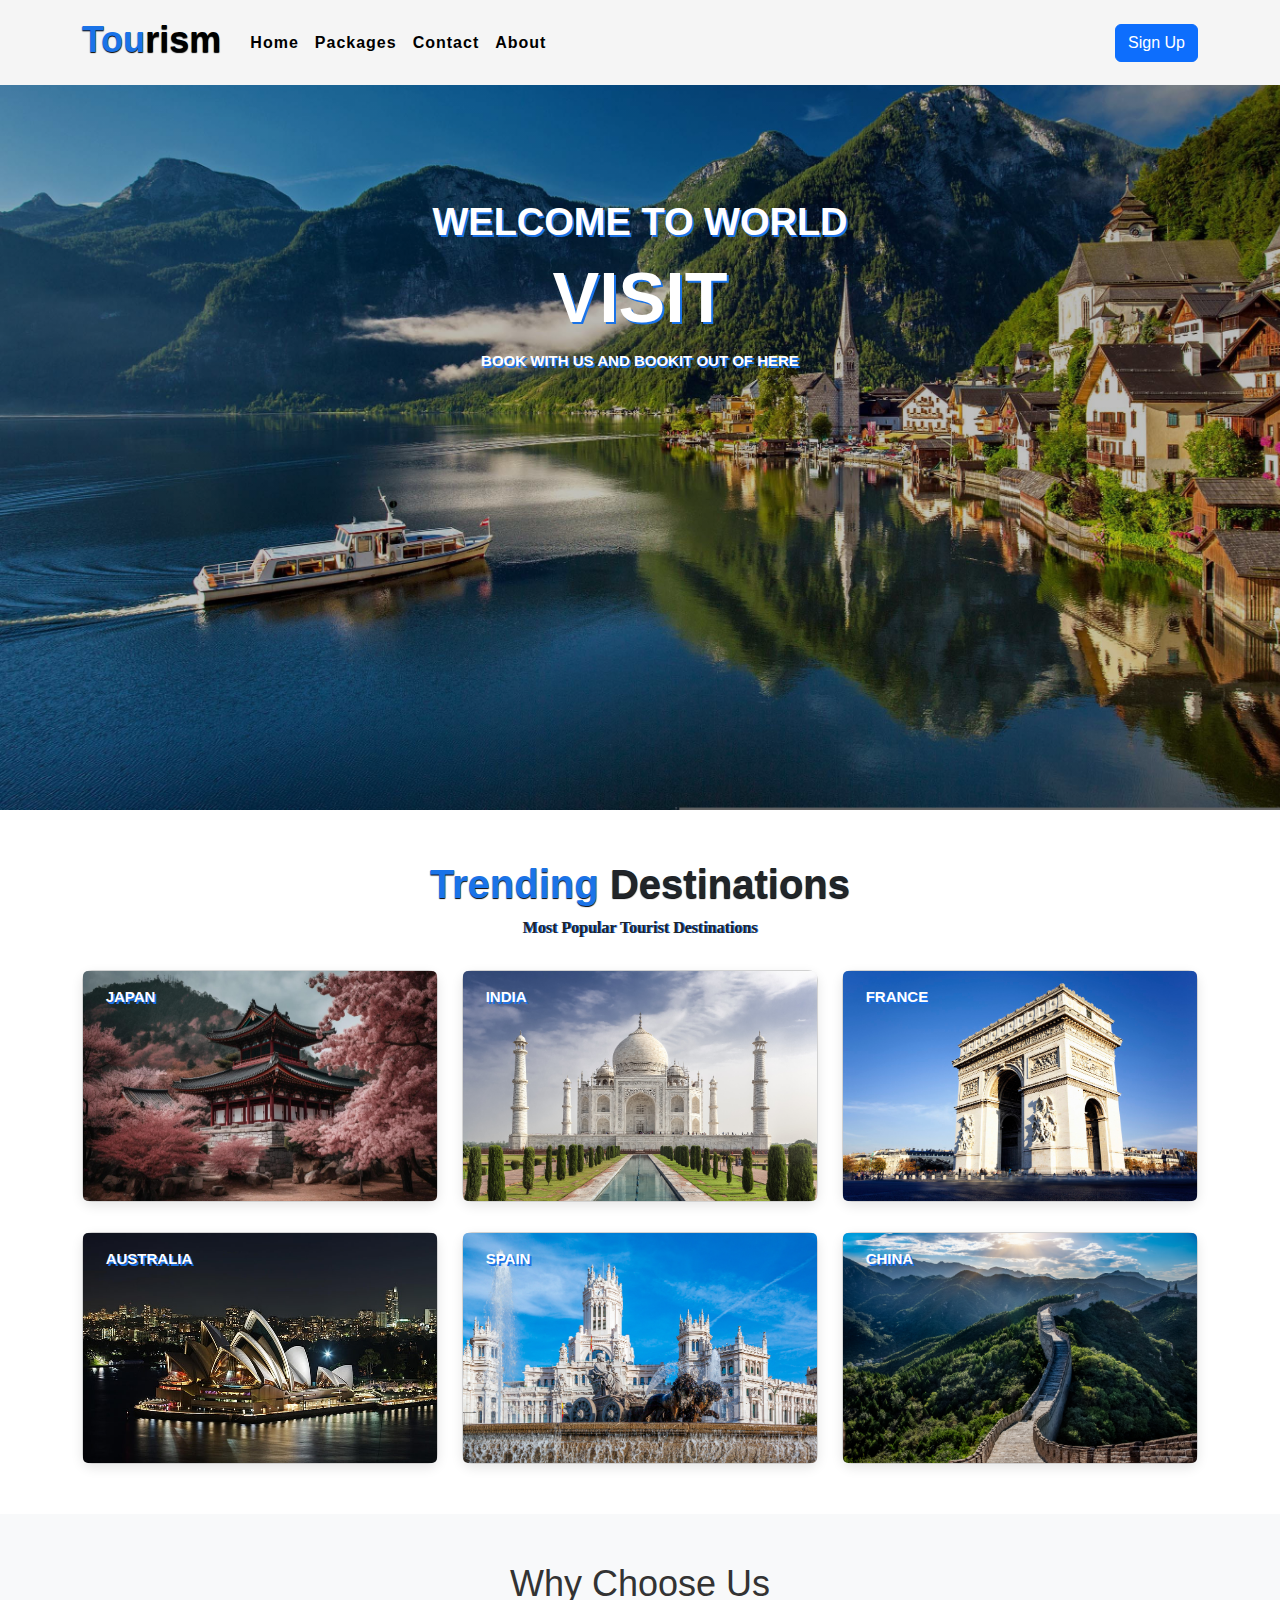
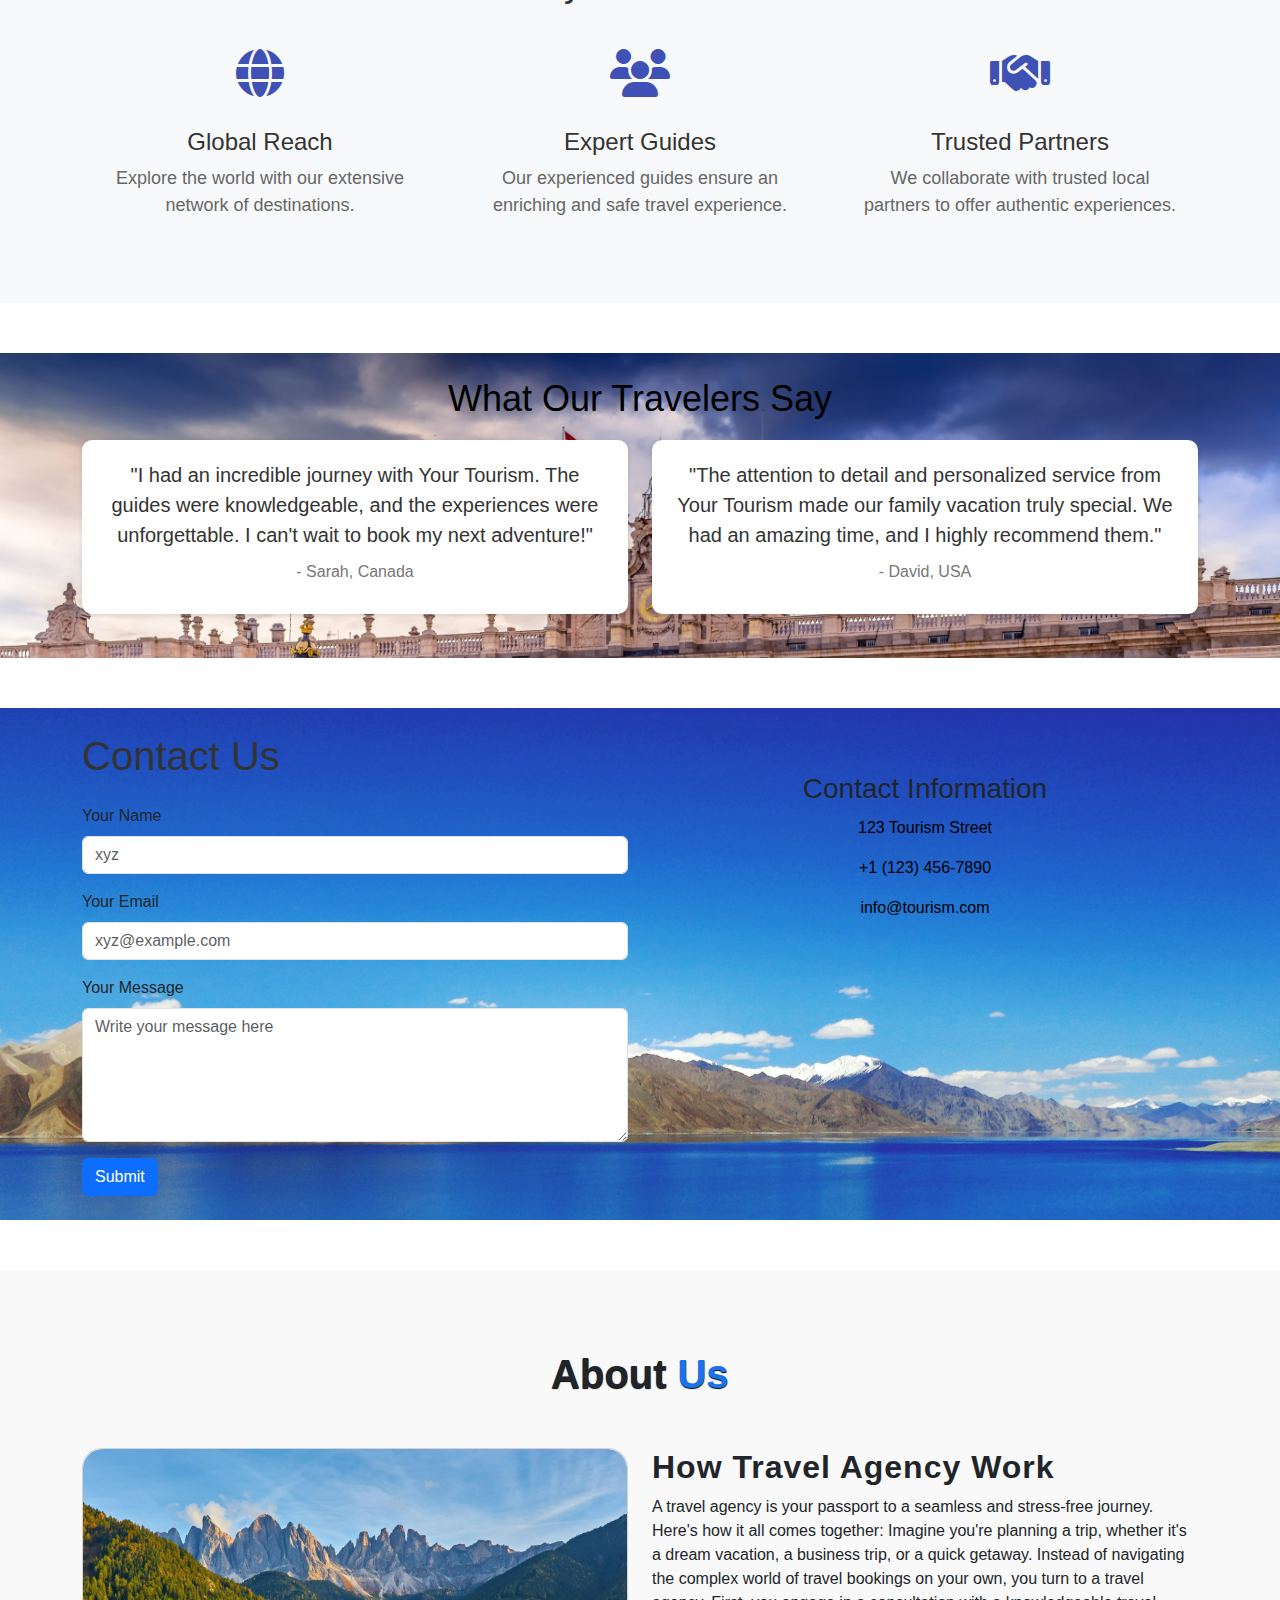
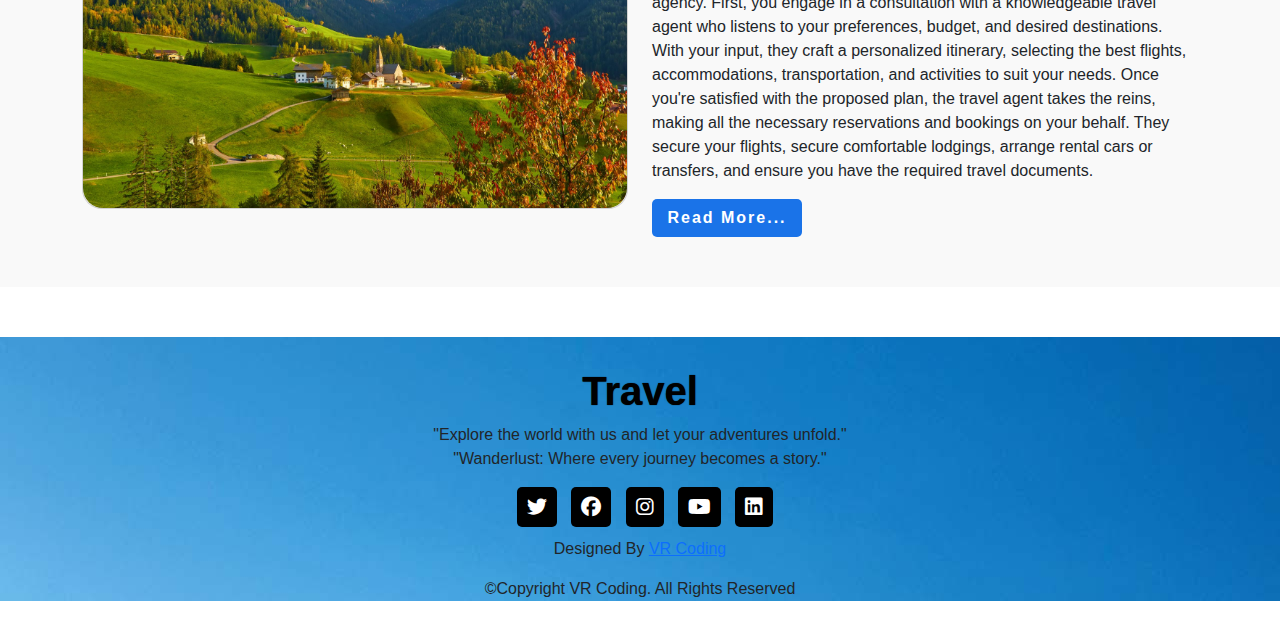
==== index.html @ 8f85020f "first commit" ====
<!DOCTYPE html>
<html lang="en">
<head>

    <meta charset="UTF-8">
    <meta name="viewport" content="width=device-width, initial-scale=1.0">
    <title>Tourism</title>
    <link rel="stylesheet" href="style.css">

    <!-- bootstrap link -->
    <link rel="stylesheet" href="./css/bootstrap.min.css">
    <!-- bootstrap link -->

    <!-- font awesome cdn -->
    <link rel="stylesheet" href="https://cdnjs.cloudflare.com/ajax/libs/font-awesome/6.2.1/css/all.min.css">
    <link rel="stylesheet" href="https://cdnjs.cloudflare.com/ajax/libs/animate.css/4.1.1/animate.min.css" />
    <!-- font awesome cdn -->

   
</head>
<body>

        <!-- navbar start -->
        <nav class="navbar navbar-expand-lg fixed-top" id="navbar">
        <div class="container">
        <a class="navbar-brand" href="index.html" id="logo"><span>Tou</span>rism</a>
        <button class="navbar-toggler" type="button" data-bs-toggle="collapse" data-bs-target="#mynavbar">
        <span><i class="fa-solid fa-bars"></i></span>
        </button>
        <div class="collapse navbar-collapse">
        <ul class="navbar-nav me-auto">
        <li class="nav-item">
        <a class="nav-link active" href="index.html">Home</a>
        </li>
        <li class="nav-item">
        <a class="nav-link" href="packages.html">Packages</a>
        </li>
        <li class="nav-item">
        <a class="nav-link" href="contact.html">Contact</a>
        </li>
        <li class="nav-item">
        <a class="nav-link" href="about.html">About</a>
        </li>
        </ul>
        <button type="button" class="btn btn-primary" data-bs-toggle="modal" data-bs-target="#signupModal">
        Sign Up
        </button>
        <div class="modal fade" id="signupModal" tabindex="-1" aria-labelledby="signupModalLabel" aria-hidden="true">
        <div class="modal-dialog">
        <div class="modal-content">
        <div class="modal-header">
        <h5 class="modal-title" id="signupModalLabel">Sign Up</h5>
        <button type="button" class="btn-close" data-bs-dismiss="modal" aria-label="Close"></button>
        </div>
        <div class="modal-body">
        <form>
        <div class="mb-3">
        <label for="username" class="form-label">Username</label>
        <input type="text" class="form-control" id="username" placeholder="Enter your username" required>
        </div>
        <div class="mb-3">
        <label for="email" class="form-label">Email</label>
        <input type="email" class="form-control" id="email" placeholder="Enter your email" required>
        </div>
        <div class="mb-3">
        <label for="password" class="form-label">Password</label>
        <input type="password" class="form-control" id="password" placeholder="Enter your password" required>
        </div>
        <button type="submit" class="btn btn-primary">Sign Up</button>
        </form>
        </div>
        </div>
        </div>
        </div>
        </div>
        </div>
        </nav>
        <!-- navbar end -->


        <!-- home section start -->
        <div class="home">
        <div class="content">
        <h5>WELCOME TO WORLD</h5>
        <h1>VISIT</h1>
        <p>BOOK WITH US AND BOOKIT OUT OF HERE</p>
        </div>
        </div>
        <!-- home section end -->
    
    
        <!-- section destinations start -->
        <section class="gallary">
        <div class="container">
        <div class="main-txt">
        <h1><span>Trending</span> Destinations</h1>
        <p>Most Popular Tourist Destinations</p>
        </div>
        <div class="row" style="margin-top: 30px;">
        <div class="col-md-4 py-3 py-md-0">
        <div class="card" id="card-one">
        <a href="japan.html"><img src="tourism/index3.jpg" alt="card" height="230px"></a>   
        <div class="banner-text">
        <h4>Japan</h4>
        </div>   
        </div>
        </div>
        <div class="col-md-4 py-3 py-md-0">
        <div class="card" id="card-two">
        <a href="india.html"><img src="tourism/index4.jpg" alt="card" height="230px"></a>  
        <div class="banner-text">
        <h4>India</h4>
        </div>   
        </div>
        </div>
        <div class="col-md-4 py-3 py-md-0">
        <div class="card" id="card-three">
        <a href="france.html"><img src="tourism/index5.jpg" alt="card" height="230px"></a>
        <div class="banner-text">
        <h4>France</h4>
        </div>    
        </div>
        </div>
        </div>
        <div class="row" style="margin-top: 30px;">
        <div class="col-md-4 py-3 py-md-0">
        <div class="card" id="card-four">
        <a href="australia.html"><img src="tourism/index6.jpg" alt="card" height="230px"></a>  
        <div class="banner-text">
        <h4>Australia</h4>
        </div>    
        </div>
        </div>
        <div class="col-md-4 py-3 py-md-0">
        <div class="card" id="card-five">
        <a href="spain.html"><img src="tourism/index7.jpg" alt="card" height="230px"></a> 
        <div class="banner-text">
        <h4>Spain</h4>
        </div>    
        </div>
        </div>
        <div class="col-md-4 py-3 py-md-0">
        <div class="card" id="card-six">
        <a href="china.html"><img src="tourism/index8.jpg" alt="card" height="230px"></a>
        <div class="banner-text">
        <h4>China</h4>
        </div>      
        </div>
        </div>
        </div>
        </div>
        </section>
        <!-- section destinations end -->


        <!-- section choose us start-->
        <section id="choose-us" class="bg-light py-5">
        <div class="container">
        <h2 class="text-center display-4 mb-4">Why Choose Us</h2>
        <div class="row">
        <div class="col-md-4">
        <div class="feature">
        <i class="fas fa-globe fa-4x mb-3"></i>
        <h3>Global Reach</h3>
        <p>Explore the world with our extensive network of destinations.</p>
        </div>
        </div>
        <div class="col-md-4">
        <div class="feature">
        <i class="fas fa-users fa-4x mb-3"></i>
        <h3>Expert Guides</h3>
        <p>Our experienced guides ensure an enriching and safe travel experience.</p>
        </div>
        </div>
        <div class="col-md-4">
        <div class="feature">
        <i class="fas fa-handshake fa-4x mb-3"></i>
        <h3>Trusted Partners</h3>
        <p>We collaborate with trusted local partners to offer authentic experiences.</p>
        </div>
        </div>
        </div>
        </div>
        </section>
        <!-- section choose us end-->

        <!-- section travelers start -->
        <section id="travelers" class="bg-light py-4">
        <div class="container">
        <h2 class="text-center display-6">What Our Travelers Say</h2>
        <div class="row">
        <div class="col-md-6">
        <div class="travelers">
        <p>"I had an incredible journey with Your Tourism. The guides were knowledgeable, and the experiences were unforgettable. I can't wait to book my next adventure!"</p>
        <p class="author">- Sarah, Canada</p>
        </div>
        </div>
        <div class="col-md-6">
        <div class="travelers">
        <p>"The attention to detail and personalized service from Your Tourism made our family vacation truly special. We had an amazing time, and I highly recommend them."</p>
        <p class="author">- David, USA</p>
        </div>
        </div>
        </div>
        </div>
        </section>
        <!-- section travelers end -->

        <!-- section contact us start -->
        <section id="contact" class="py-4">
        <div class="container">
        <div class="row">
        <div class="col-lg-6">
        <h2 class="display-4 mb-4">Contact Us</h2>
        <form>
        <div class="mb-3">
        <label for="name" class="form-label">Your Name</label>
        <input type="text" class="form-control" id="name" placeholder="xyz">
        </div>
        <div class="mb-3">
        <label for="email" class="form-label">Your Email</label>
        <input type="email" class="form-control" id="email" placeholder="xyz@example.com">
        </div>
        <div class="mb-3">
        <label for="message" class="form-label">Your Message</label>
        <textarea class="form-control" id="message" rows="5" placeholder="Write your message here"></textarea>
        </div>
        <button type="submit" class="btn btn-primary">Submit</button>
        </form>
        </div>
        <div class="col-lg-6">
        <div class="contact-info">
        <h3>Contact Information</h3>
        <address>
        <p><i class="bi bi-geo-alt-fill"></i>123 Tourism Street</p>
        <p><i class="bi bi-telephone-fill"></i>+1 (123) 456-7890</p>
        <p><i class="bi bi-envelope-fill"></i>info@tourism.com</p>
        </address>
        </div>
        </div>
        </div>
        </div>
        </section>
        <!-- section contact us start -->
    
        <!-- about start -->
        <section class="about">
        <div class="container">
        <div class="main-txt">
        <h1>About <span>Us</span></h1>
        </div>
        <div class="row" style="margin-top: 50px;">
        <div class="col-md-6 py-3 py-md-0">
        <div class="card">
        <img src="tourism/index15.jpg" alt="">
        </div>
        </div>
        <div class="col-md-6 py-3 py-md-0">
        <h2>How Travel Agency Work</h2>
        <p>A travel agency is your passport to a seamless and stress-free journey. Here's how it all comes together:
           Imagine you're planning a trip, whether it's a dream vacation, a business trip, or a quick getaway. Instead of navigating the complex world of travel bookings on your own, you turn to a travel agency.
           First, you engage in a consultation with a knowledgeable travel agent who listens to your preferences, budget, and desired destinations. With your input, they craft a personalized itinerary, selecting the best flights, accommodations, transportation, and activities to suit your needs.
           Once you're satisfied with the proposed plan, the travel agent takes the reins, making all the necessary reservations and bookings on your behalf. They secure your flights, secure comfortable lodgings, arrange rental cars or transfers, and ensure you have the required travel documents.</p>
        <a href="about.html"><button id="about-btn">Read More...</button></a>
        </div>
        </div>
        </div>
        </section>
        <!-- about end -->

        <!-- footert start -->
        <footer id="footer">
        <h1>Travel</h1>
        <p>"Explore the world with us and let your adventures unfold."<br>
           "Wanderlust: Where every journey becomes a story."</p>
        <div class="social-links">
        <a href="https://twitter.com/i/flow/login"><i class="fa-brands fa-twitter"></i></a>
        <a href="https://www.facebook.com/"><i class="fa-brands fa-facebook"></i></a>
        <a href="https://www.instagram.com/"><i class="fa-brands fa-instagram"></i></a>
        <a href="https://www.youtube.com/"><i class="fa-brands fa-youtube"></i></a>
        <a href="https://in.linkedin.com/"><i class="fa-brands fa-linkedin"></i></a>
        </div>
        <div class="credit">
        <p>Designed By <a href="#">VR Coding</a></p>
        </div>
        <div class="copyright">
        <p>&copy;Copyright VR Coding. All Rights Reserved</p>
        </div>
        </footer>
        <!-- footer end -->

    <!-- script start -->
    <script src="./js/bootstrap.bundle.min.js"></script>

    <script src="jquery.js"></script>

    <script type="text/javascript">
    $(document).ready(function () 
    {
    $(window).scroll(function () {
    var positiontop = $(document).scrollTop();
    console.log(positiontop);
    if ((positiontop > 190) && (positiontop < 213)) {
    $('#card-one').addClass('animate__animated animate__bounceInLeft');
    $('#card-two').addClass('animate__animated animate__flipInX');
    $('#card-three').addClass('animate__animated animate__bounceInRight');
    $('#card-four').addClass('animate__animated animate__bounceInLeft');
    $('#card-five').addClass('animate__animated animate__flipInX');
    $('#card-six').addClass('animate__animated animate__bounceInRight');
    }
    });
    })
    </script>
    
    <script type="text/javascript">
    $(window).on("scroll", function () {
    if ($(window).scrollTop() > 1500) {
    $(".navbar").addClass("active");
    }
    else {
    $(".navbar").removeClass("active");
    }
    });
    </script>
    <!-- script end -->

</body>
</html>
---- style.css ----
*{
    margin: 0;
    padding: 0;
    box-sizing: border-box;
    text-decoration: none;
    list-style: none;
    scroll-behavior: smooth;
    font-family: 'Lato', sans-serif;
}

/* navbar start */
#navbar{
    background: whitesmoke;
}
#navbar.active {
    background-color: lightgrey;
}
#logo{
    font-size: 36px;
    font-weight: 550;
    color: black;
    text-shadow: 0px 1px 1px black;
    margin-bottom: 5px;
}
#logo span{
    color: #1a73e8;
}
.navbar-toggler span{
    color: #1a73e8;
}
.navbar-nav{
    margin-left: 5px;
}
.nav-item .nav-link{
    font-size: 16px;
    font-weight: 550;
    color: black;
    letter-spacing: 1px;
    border-radius: 3px;
    transition: 0.5s ease;
}
.nav-item .nav-link:hover{
    background: #1a73e8;
    color: white;
}
#navbar form button{
    background: #1a73e8;
    color: white;
    border: none;
}
/* navbar end */

/* home section start */
.home{
    width: 100%;
    height: 90vh;
    background-image: linear-gradient(rgba(0,0,0,0.3),rgba(0,0,0,0.2)), url(tourism/index1.jpg);
    background-repeat: no-repeat;
    background-size: cover;
}
.home .content{
    text-align: center;
    padding-top: 200px;
}
.home .content h5{
    color: white;
    font-size: 38px;
    font-weight: 550;
    text-shadow: 2px 2px #1a73e8;
}
.home .content h1{
    color: white;
    font-size: 70px;
    font-weight: 550;
    text-shadow: 2px 2px #1a73e8;
    margin-top: 10px;
}
.home .content p{
    color: white;
    font-size: 15px;
    font-weight: 600;
    text-shadow: 2px 2px #1a73e8;
    margin-top: 35px;
    margin-top: 10px;
}

@media (max-width: 850px){
    .home{
        background-position: 50%;
    }
}
@media (max-width: 450px){
    .home .content h5{
        font-size: 25px;
    }
    .home .content h1{
        font-size: 38px;
    }
    .home .content p{
        font-size: 13px;
    }
}
/*  home section end */

/* section destinations start */
.main-txt h1{
    text-align: center;
    margin-top: 30px;
    text-shadow: 0px 1px 1px black;
    font-weight: 600;
}
.main-txt h1 span{
    color: #1a73e8;
}
.main-txt p{
    text-align: center;
    font-weight: 900;
    font-family:'Times New Roman', Times, serif;
    text-shadow: 1px 0px #1a73e8;
}
.gallary{
    margin-top: 50px;
}
.gallary .card{
    position: relative;
    border-radius: 10px;
    box-shadow: rgba(0,0,0,0.1) 0px 4px 12px;
    cursor: pointer;
}
.gallary .card img{
    width: 100%;
    border-radius: 5px;
    transition: 0.5s;
}
.gallary .card img:hover{
    transform: scale(1.1);
}
.gallary .card .banner-text{
    position: absolute;
    top: 5%;
    left: 5%;
    color: #ffffff;
    padding: 5px;
    text-shadow: 2px 2px #1a73e8;
}
.gallary .card .banner-text h4{
   font-size: 15px;
   text-transform: uppercase;
   font-weight: bold;
   margin-bottom: 5px;
}
/* section destinations end */

/* section choose us start*/
#choose-us {
    margin-top: 50px;
}
#choose-us h2 {
    font-size: 36px;
    color: #333;
    margin-bottom: 20px;
}
.feature {
    text-align: center;
    padding: 20px;
}
.feature i {
    font-size: 48px;
    color: #3f51b5;
}
.feature h3 {
    font-size: 24px;
    color: #333;
    margin-top: 15px;
}
.feature p {
    font-size: 18px;
    color: #666;
}
/* section choose us end*/

/* section travelers start */
#travelers{
    margin-top: 50px;
    background-image: url(tourism/spain5.jpg);
    background-size: cover;
    background-repeat: no-repeat;
}
#travelers h2 {
    font-size: 36px;
    color: black;
    margin-bottom: 20px;
}
.travelers{
    background-color: #fff;
    border-radius: 10px;
    padding: 20px;
    box-shadow: 0 2px 4px rgba(0, 0, 0, 0.1);
    text-align: center;
    margin-bottom: 20px;
}

.travelers p{
    font-size: 20px;
    color: #333;
    margin-bottom: 10px;
}

.travelers .author{
    font-size: 16px;
    color: #777;
}
/* section travelers end */

/*  section contact us start */
#contact {
    margin-top: 50px;
    background-image: url(tourism/india3.jpg);
    background-size: cover;
    background-repeat: no-repeat;
}
#contact h2 {
    font-size: 2.5rem;
    margin-bottom: 40px;
    color: #333;
}
#contact .contact-info {
    text-align: center;
    margin-top: 40px;
}
#contact .contact-info address {
    font-size: 1rem;
    color: black;
    margin-top: 10px;
}
/*  section contact us end */

/* about start */
.about{
    padding: 50px;
    margin-top: 50px;
    background: #f9f9f9;
}
.about h2{
    font-weight: 600;
    letter-spacing: 1px;
}
.about .card{
    border-radius: 20px;
}
.about .card img{
    border-radius: 20px;
}
.about p{
    font-weight: 500;
}
#about-btn{
    width: 150px;
    height: 38px;
    border: none;
    border-radius: 5px;
    background: #1a73e8;
    color: white;
    letter-spacing: 2px;
    font-weight: 550;
    transition: 0.5s ease;
    cursor: pointer;
}
#about-btn:hover{
    width: 170px;
}
@media(max-width:765px){
    .about{
        padding: 0;
    }
}
/* about end */

/*  footer start */
#footer{
    width: 100%;
    margin-top: 50px;
    text-align: center;
    background-image: url(tourism/index1.jpg);
    background-size: auto;
}
#footer h1{
    color: black;
    font-weight: 600;
    padding-top: 30px;
    text-shadow: 0px 0px 1px black;
}
.social-links i{
    padding: 10px;
    border-radius: 5px;
    font-size: 20px;
    background: black;
    color: white;
    margin-left: 10px;
    margin-bottom: 10px;
    transition: 0.5s ease;
    cursor: pointer
}
.social-links i:hover{
    background: #1a73e8;
}
/*  footer end  */
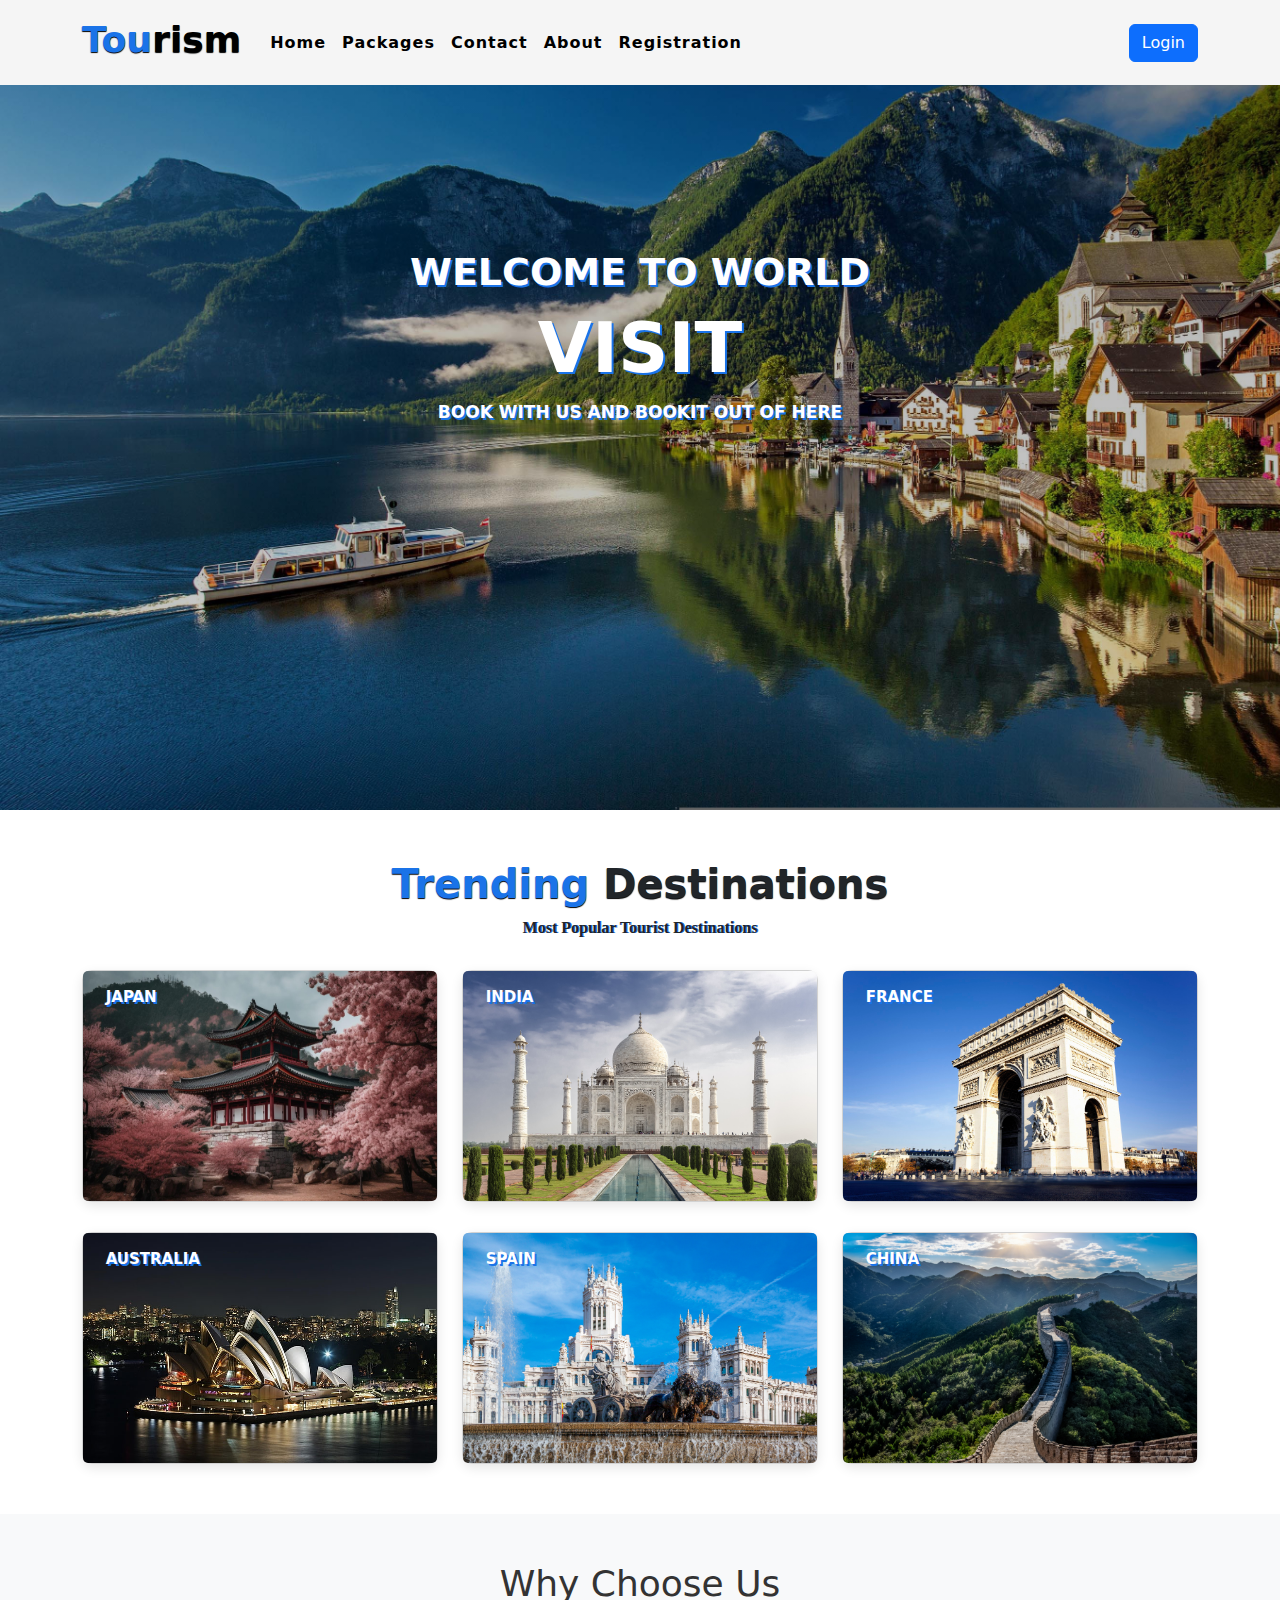
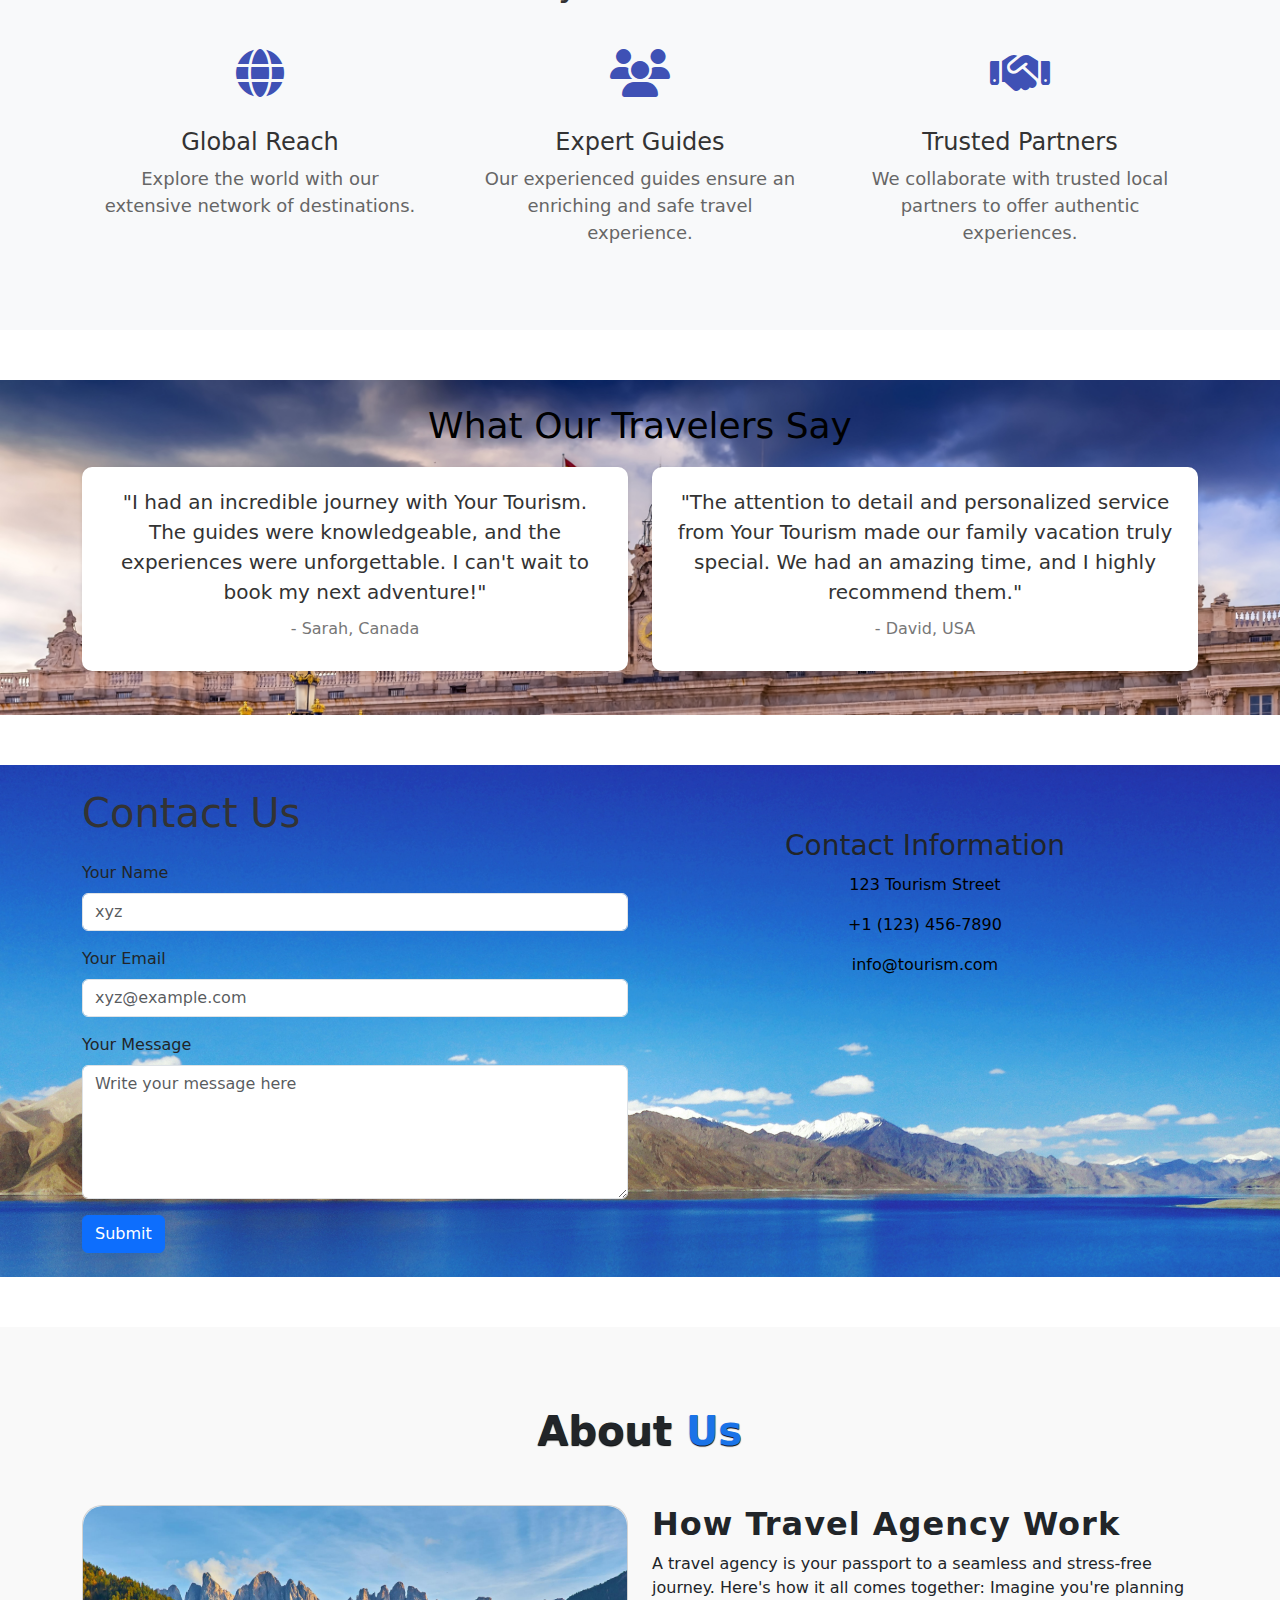
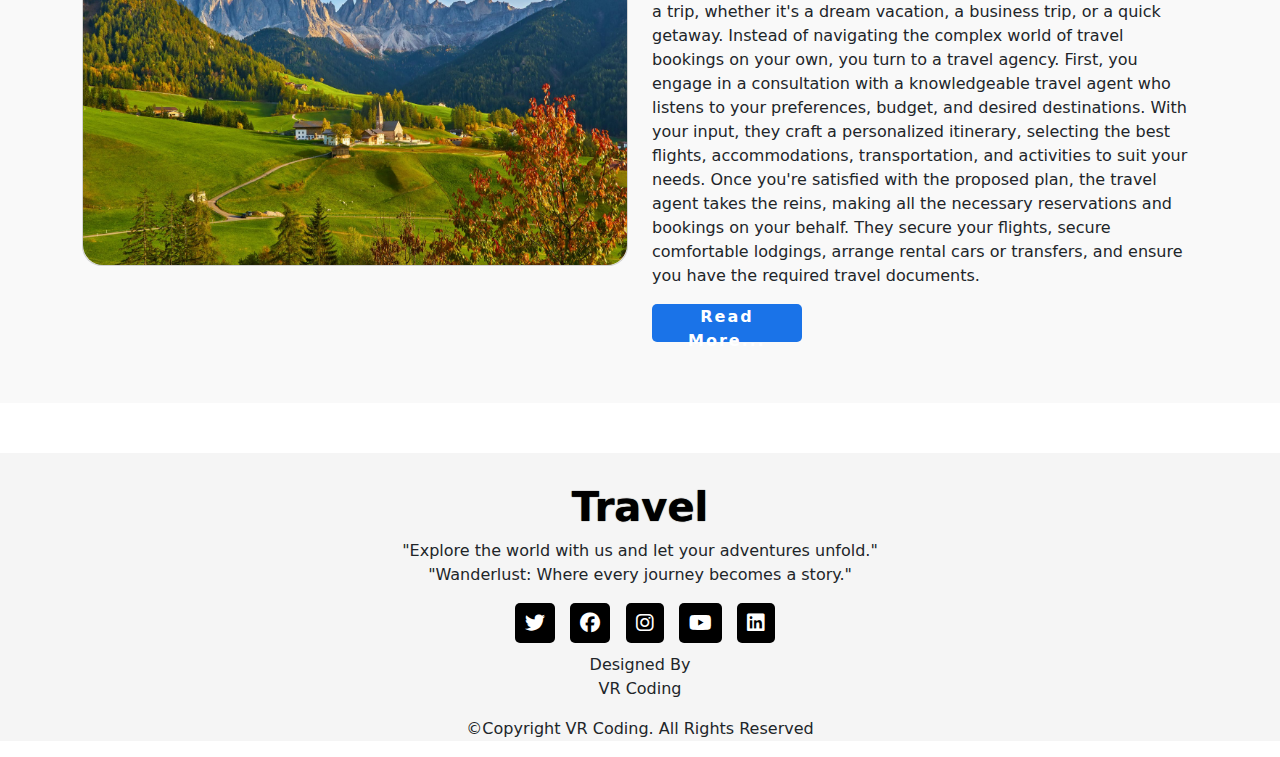
==== commit f19f361d: "first commit" ====
--- a/index.html
+++ b/index.html
@@ -4,11 +4,15 @@
 
     <meta charset="UTF-8">
     <meta name="viewport" content="width=device-width, initial-scale=1.0">
-    <title>Tourism</title>
+    <title>tourism</title>
+
+    <!--- css link --->
     <link rel="stylesheet" href="style.css">
+    <!--- css link --->
 
     <!-- bootstrap link -->
     <link rel="stylesheet" href="./css/bootstrap.min.css">
+    <link rel="stylesheet" href="./js/bootstrap.min.js">
     <!-- bootstrap link -->
 
     <!-- font awesome cdn -->
@@ -16,18 +20,17 @@
     <link rel="stylesheet" href="https://cdnjs.cloudflare.com/ajax/libs/animate.css/4.1.1/animate.min.css" />
     <!-- font awesome cdn -->
 
-   
 </head>
 <body>
 
         <!-- navbar start -->
-        <nav class="navbar navbar-expand-lg fixed-top" id="navbar">
+        <nav class="navbar navbar-expand-lg fixed-top" id="navbar" >
         <div class="container">
         <a class="navbar-brand" href="index.html" id="logo"><span>Tou</span>rism</a>
         <button class="navbar-toggler" type="button" data-bs-toggle="collapse" data-bs-target="#mynavbar">
         <span><i class="fa-solid fa-bars"></i></span>
         </button>
-        <div class="collapse navbar-collapse">
+        <div class="collapse navbar-collapse" id="mynavbar">
         <ul class="navbar-nav me-auto">
         <li class="nav-item">
         <a class="nav-link active" href="index.html">Home</a>
@@ -41,37 +44,13 @@
         <li class="nav-item">
         <a class="nav-link" href="about.html">About</a>
         </li>
+        <li class="nav-item">
+        <a class="nav-link" href="registration.html">Registration</a>
+        </li>
         </ul>
-        <button type="button" class="btn btn-primary" data-bs-toggle="modal" data-bs-target="#signupModal">
-        Sign Up
+        <button type="submit" class="btn btn-primary">
+        <a class="nav-link" href="login.html">Login</a>
         </button>
-        <div class="modal fade" id="signupModal" tabindex="-1" aria-labelledby="signupModalLabel" aria-hidden="true">
-        <div class="modal-dialog">
-        <div class="modal-content">
-        <div class="modal-header">
-        <h5 class="modal-title" id="signupModalLabel">Sign Up</h5>
-        <button type="button" class="btn-close" data-bs-dismiss="modal" aria-label="Close"></button>
-        </div>
-        <div class="modal-body">
-        <form>
-        <div class="mb-3">
-        <label for="username" class="form-label">Username</label>
-        <input type="text" class="form-control" id="username" placeholder="Enter your username" required>
-        </div>
-        <div class="mb-3">
-        <label for="email" class="form-label">Email</label>
-        <input type="email" class="form-control" id="email" placeholder="Enter your email" required>
-        </div>
-        <div class="mb-3">
-        <label for="password" class="form-label">Password</label>
-        <input type="password" class="form-control" id="password" placeholder="Enter your password" required>
-        </div>
-        <button type="submit" class="btn btn-primary">Sign Up</button>
-        </form>
-        </div>
-        </div>
-        </div>
-        </div>
         </div>
         </div>
         </nav>
@@ -281,7 +260,7 @@
         <a href="https://in.linkedin.com/"><i class="fa-brands fa-linkedin"></i></a>
         </div>
         <div class="credit">
-        <p>Designed By <a href="#">VR Coding</a></p>
+        <p>Designed By <a class="nav-link" href="#">VR Coding</a></p>
         </div>
         <div class="copyright">
         <p>&copy;Copyright VR Coding. All Rights Reserved</p>
@@ -289,40 +268,40 @@
         </footer>
         <!-- footer end -->
 
-    <!-- script start -->
-    <script src="./js/bootstrap.bundle.min.js"></script>
-
-    <script src="jquery.js"></script>
-
-    <script type="text/javascript">
-    $(document).ready(function () 
-    {
-    $(window).scroll(function () {
-    var positiontop = $(document).scrollTop();
-    console.log(positiontop);
-    if ((positiontop > 190) && (positiontop < 213)) {
-    $('#card-one').addClass('animate__animated animate__bounceInLeft');
-    $('#card-two').addClass('animate__animated animate__flipInX');
-    $('#card-three').addClass('animate__animated animate__bounceInRight');
-    $('#card-four').addClass('animate__animated animate__bounceInLeft');
-    $('#card-five').addClass('animate__animated animate__flipInX');
-    $('#card-six').addClass('animate__animated animate__bounceInRight');
-    }
-    });
-    })
-    </script>
+        <!-- script start -->
+        <script src="./js/bootstrap.bundle.min.js"></script>
+
+        <script src="jquery.js"></script>
+
+        <script type="text/javascript">
+        $(document).ready(function () 
+        {
+        $(window).scroll(function () {
+        var positiontop = $(document).scrollTop();
+        console.log(positiontop);
+        if ((positiontop > 190) && (positiontop < 213)) {
+        $('#card-one').addClass('animate__animated animate__bounceInLeft');
+        $('#card-two').addClass('animate__animated animate__flipInX');
+        $('#card-three').addClass('animate__animated animate__bounceInRight');
+        $('#card-four').addClass('animate__animated animate__bounceInLeft');
+        $('#card-five').addClass('animate__animated animate__flipInX');
+        $('#card-six').addClass('animate__animated animate__bounceInRight');
+        }
+        });
+        })
+        </script>
     
-    <script type="text/javascript">
-    $(window).on("scroll", function () {
-    if ($(window).scrollTop() > 1500) {
-    $(".navbar").addClass("active");
-    }
-    else {
-    $(".navbar").removeClass("active");
-    }
-    });
-    </script>
-    <!-- script end -->
+        <script type="text/javascript">
+        $(window).on("scroll", function () {
+        if ($(window).scrollTop() > 1500) {
+        $(".navbar").addClass("active");
+        }
+        else {
+        $(".navbar").removeClass("active");
+        }
+        });
+        </script>
+        <!-- script end -->
 
 </body>
 </html>--- a/style.css
+++ b/style.css
@@ -1,13 +1,3 @@
-*{
-    margin: 0;
-    padding: 0;
-    box-sizing: border-box;
-    text-decoration: none;
-    list-style: none;
-    scroll-behavior: smooth;
-    font-family: 'Lato', sans-serif;
-}
-
 /* navbar start */
 #navbar{
     background: whitesmoke;
@@ -60,7 +50,7 @@
 }
 .home .content{
     text-align: center;
-    padding-top: 200px;
+    padding-top: 250px;
 }
 .home .content h5{
     color: white;
@@ -77,10 +67,9 @@
 }
 .home .content p{
     color: white;
-    font-size: 15px;
-    font-weight: 600;
-    text-shadow: 2px 2px #1a73e8;
-    margin-top: 35px;
+    font-size: 17px;
+    font-weight: 600;
+    text-shadow: 2px 2px #1a73e8;
     margin-top: 10px;
 }
 
@@ -281,8 +270,7 @@
     width: 100%;
     margin-top: 50px;
     text-align: center;
-    background-image: url(tourism/index1.jpg);
-    background-size: auto;
+    background-color: whitesmoke;
 }
 #footer h1{
     color: black;
